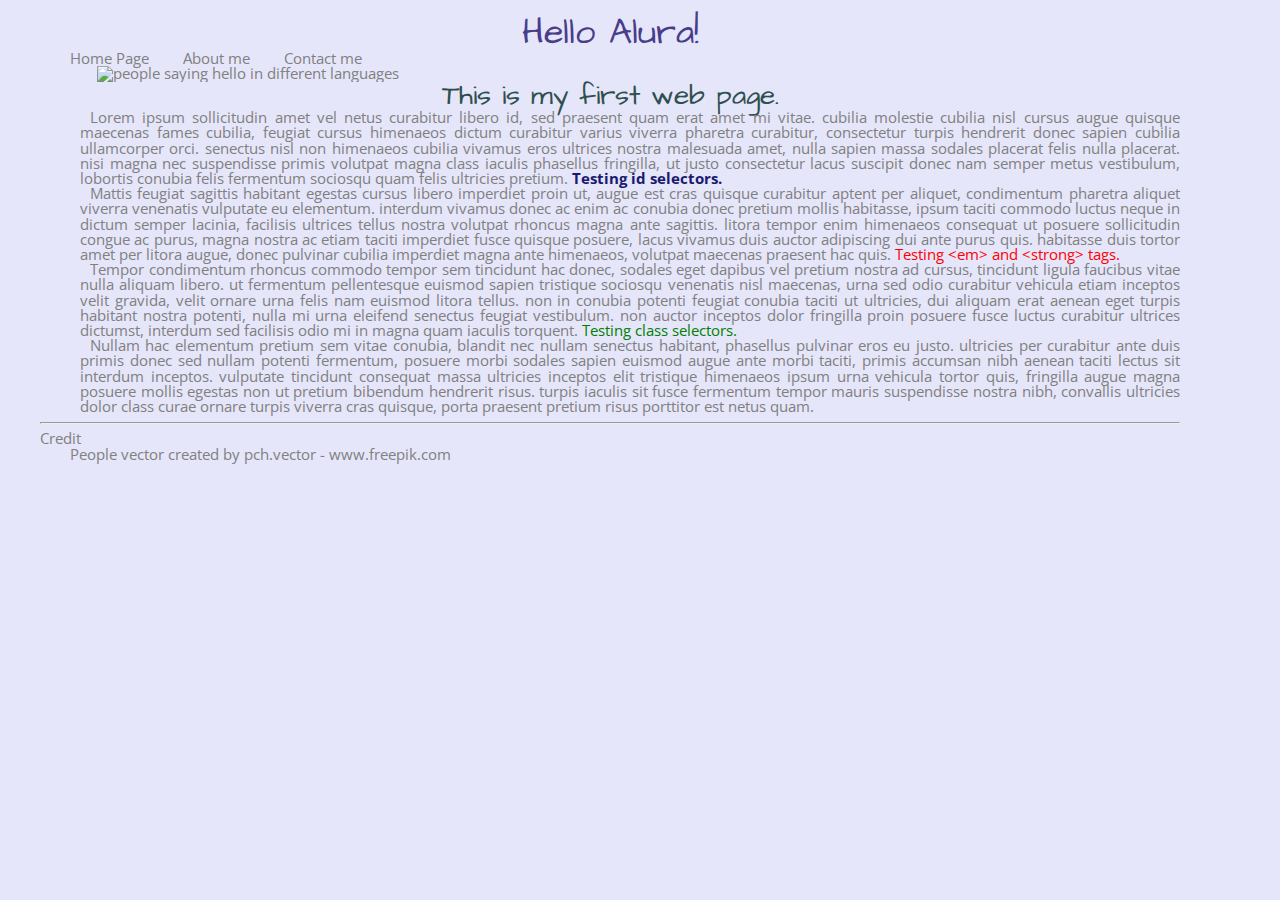
==== index.html @ cc260efd "adiciona reset.css e a tag nav" ====
<!DOCTYPE html>
<html lang="en">
	<head>
		<meta charset="UTF-8" />

		<title>
			"Hello Alura!"
		</title>

		<link rel="stylesheet" href="reset.css">
		<link rel="stylesheet" href="style.css">
		<link rel="preconnect" href="https://fonts.gstatic.com">
		<link href="https://fonts.googleapis.com/css2?family=Architects+Daughter&display=swap" rel="stylesheet">
		<link rel="preconnect" href="https://fonts.gstatic.com">
		<link href="https://fonts.googleapis.com/css2?family=Dancing+Script&family=Open+Sans&display=swap" rel="stylesheet">

		<style>
		</style>

	</head>

		<header>
			<h1>Hello Alura!</h1>

			<nav>
				<ul>
					<li><a href="index.html">Home Page</a></li>
					<li><a href="about.html">About me</a></li>
					<li><a href="contact.html">Contact me</a></li>
				</ul>
			</nav>

		</header>

		<img class="banner" src="Banner.jpg" alt="people saying hello in different languages">

		<h2>This is my first web page.</h2>

		<div class="first paragraph">
			<p>
				<span class="indent">Lorem</span> ipsum sollicitudin amet vel netus curabitur libero id, sed praesent quam erat amet mi vitae. cubilia molestie cubilia nisl cursus augue quisque maecenas fames cubilia, feugiat cursus himenaeos dictum curabitur varius viverra pharetra curabitur, consectetur turpis hendrerit donec sapien cubilia ullamcorper orci. senectus nisl non himenaeos cubilia vivamus eros ultrices nostra malesuada amet, nulla sapien massa sodales placerat felis nulla placerat. nisi magna nec suspendisse primis volutpat magna class iaculis phasellus fringilla, ut justo consectetur lacus suscipit donec nam semper metus vestibulum, lobortis conubia felis fermentum sociosqu quam felis ultricies pretium. <span id="contrast">Testing id selectors.</span>
			</p>
		</div>

		<div class="second paragraph">
			<p>
				<span class="indent">Mattis</span> feugiat sagittis habitant egestas cursus libero imperdiet proin ut, augue est cras quisque curabitur aptent per aliquet, condimentum pharetra aliquet viverra venenatis vulputate eu elementum. interdum vivamus donec ac enim ac conubia donec pretium mollis habitasse, ipsum taciti commodo luctus neque in dictum semper lacinia, facilisis ultrices tellus nostra volutpat rhoncus magna ante sagittis. litora tempor enim himenaeos consequat ut posuere sollicitudin congue ac purus, magna nostra ac etiam taciti imperdiet fusce quisque posuere, lacus vivamus duis auctor adipiscing dui ante purus quis. habitasse duis tortor amet per litora augue, donec pulvinar cubilia imperdiet magna ante himenaeos, volutpat maecenas praesent hac quis. <strong><em>Testing &lt;em&gt; and &lt;strong&gt; tags. </em></strong>
			</p>
		</div>

		<div class="third paragraph">
			<p>
				<span class="indent">Tempor</span> condimentum rhoncus commodo tempor sem tincidunt hac donec, sodales eget dapibus vel pretium nostra ad cursus, tincidunt ligula faucibus vitae nulla aliquam libero. ut fermentum pellentesque euismod sapien tristique sociosqu venenatis nisl maecenas, urna sed odio curabitur vehicula etiam inceptos velit gravida, velit ornare urna felis nam euismod litora tellus. non in conubia potenti feugiat conubia taciti ut ultricies, dui aliquam erat aenean eget turpis habitant nostra potenti, nulla mi urna eleifend senectus feugiat vestibulum. non auctor inceptos dolor fringilla proin posuere fusce luctus curabitur ultrices dictumst, interdum sed facilisis odio mi in magna quam iaculis torquent. <span class="contrast">Testing class selectors.</span>
			</p>
		</div>

		<div class="fourth paragraph">
			<p>
				<span class="indent">Nullam</span> hac elementum pretium sem vitae conubia, blandit nec nullam senectus habitant, phasellus pulvinar eros eu justo. ultricies per curabitur ante duis primis donec sed nullam potenti fermentum, posuere morbi sodales sapien euismod augue ante morbi taciti, primis accumsan nibh aenean taciti lectus sit interdum inceptos. vulputate tincidunt consequat massa ultricies inceptos elit tristique himenaeos ipsum urna vehicula tortor quis, fringilla augue magna posuere mollis egestas non ut pretium bibendum hendrerit risus. turpis iaculis sit fusce fermentum tempor mauris suspendisse nostra nibh, convallis ultricies dolor class curae ornare turpis viverra cras quisque, porta praesent pretium risus porttitor est netus quam.
			</p>
		</div>

		<footer>
			<hr/>
			<h4>Credit</h4>
			<a href="https://www.freepik.com/vectors/people">People vector created by pch.vector - www.freepik.com</a>
		</footer>

	</body>
</html>
---- style.css ----
body {
  background-color: #E6E6FA;
  color: gray;
  font-size: 95%;
  text-align: justify;
  margin: 15px 100px 75px 40px;
  font-family: 'Open Sans', sans-serif;
  }

.banner {
  display:block;
  margin-left: auto;
  margin-right: auto;
  height: auto;
  width: 90%
}

h1, h2, h3 {
  text-align: center;
  font-family: 'Architects Daughter', cursive;
}

h1 {
  color: #483D8B;
  font-size: 36px;
}

h2 {
  color: #2F4F4F;
  font-size: 28px;
  }

h3 {
  color: #BC8F8F;
  font-size: 20px;
  }

p {
    margin-left: 40px;
}

.indent {
  margin-left: 10px;
}

a {
  color: #808080;
  margin-left: 30px;
}

.shecodesart {
  text-align: center;
  }

.me {
  width: 30%
}

strong{
  color: red;
}

#contrast {
  color: MidnightBlue;
  font-weight: bold;
}

.contrast {
  color: Green;
}

a:link, a:visited {
  text-decoration: none;
}

a:hover, a:active {
  color: #708090;
  font-weight: bold;
}

.house {
  width: 30%
}

.adress {
  margin-left: 20%;
  font-size: 20px;
  }

.adress_items {
  font-style: italic;
  display: inline-block;
  vertical-align: top;
  width: 40%;
  margin-left: 15%;
}

nav li{
  display: inline;
}

footer {
  margin:auto;
  bottom: 0;
  text-align: left;
}
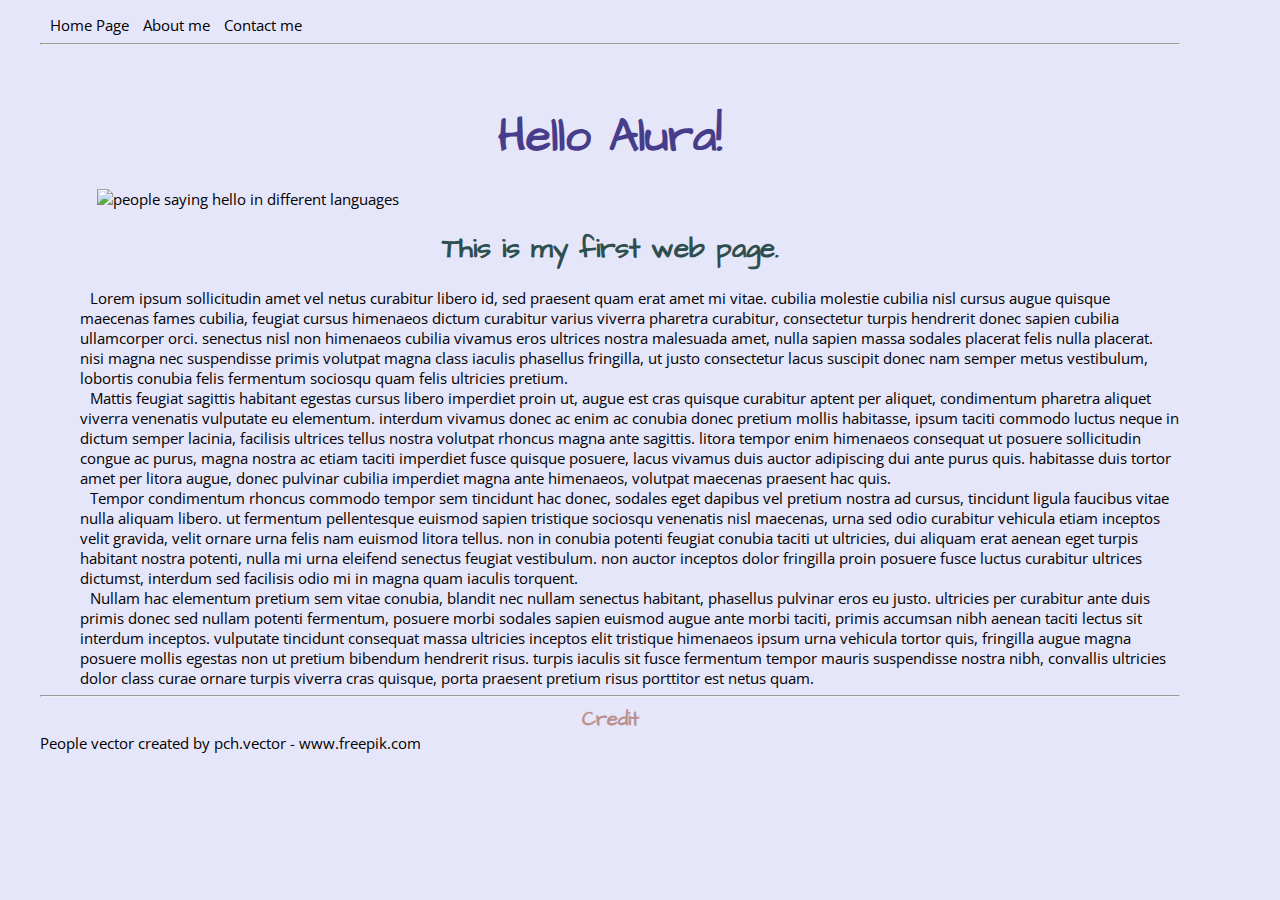
==== commit d4cd4b2f: "Adiciona tag de viewport nas páginas" ====
--- a/index.html
+++ b/index.html
@@ -2,13 +2,15 @@
 <html lang="en">
 	<head>
 		<meta charset="UTF-8" />
+		<meta name="viewport" content="width=device-width, initial-scale=1" />
 
 		<title>
 			"Hello Alura!"
 		</title>
 
 		<link rel="stylesheet" href="reset.css">
-		<link rel="stylesheet" href="style.css">
+		<link rel="stylesheet" href="style.css" >
+
 		<link rel="preconnect" href="https://fonts.gstatic.com">
 		<link href="https://fonts.googleapis.com/css2?family=Architects+Daughter&display=swap" rel="stylesheet">
 		<link rel="preconnect" href="https://fonts.gstatic.com">
@@ -18,10 +20,8 @@
 		</style>
 
 	</head>
-
+	<body>
 		<header>
-			<h1>Hello Alura!</h1>
-
 			<nav>
 				<ul>
 					<li><a href="index.html">Home Page</a></li>
@@ -29,6 +29,10 @@
 					<li><a href="contact.html">Contact me</a></li>
 				</ul>
 			</nav>
+			<hr />
+
+
+			<h1>Hello Alura!</h1>
 
 		</header>
 
@@ -38,19 +42,19 @@
 
 		<div class="first paragraph">
 			<p>
-				<span class="indent">Lorem</span> ipsum sollicitudin amet vel netus curabitur libero id, sed praesent quam erat amet mi vitae. cubilia molestie cubilia nisl cursus augue quisque maecenas fames cubilia, feugiat cursus himenaeos dictum curabitur varius viverra pharetra curabitur, consectetur turpis hendrerit donec sapien cubilia ullamcorper orci. senectus nisl non himenaeos cubilia vivamus eros ultrices nostra malesuada amet, nulla sapien massa sodales placerat felis nulla placerat. nisi magna nec suspendisse primis volutpat magna class iaculis phasellus fringilla, ut justo consectetur lacus suscipit donec nam semper metus vestibulum, lobortis conubia felis fermentum sociosqu quam felis ultricies pretium. <span id="contrast">Testing id selectors.</span>
+				<span class="indent">Lorem</span> ipsum sollicitudin amet vel netus curabitur libero id, sed praesent quam erat amet mi vitae. cubilia molestie cubilia nisl cursus augue quisque maecenas fames cubilia, feugiat cursus himenaeos dictum curabitur varius viverra pharetra curabitur, consectetur turpis hendrerit donec sapien cubilia ullamcorper orci. senectus nisl non himenaeos cubilia vivamus eros ultrices nostra malesuada amet, nulla sapien massa sodales placerat felis nulla placerat. nisi magna nec suspendisse primis volutpat magna class iaculis phasellus fringilla, ut justo consectetur lacus suscipit donec nam semper metus vestibulum, lobortis conubia felis fermentum sociosqu quam felis ultricies pretium.
 			</p>
 		</div>
 
 		<div class="second paragraph">
 			<p>
-				<span class="indent">Mattis</span> feugiat sagittis habitant egestas cursus libero imperdiet proin ut, augue est cras quisque curabitur aptent per aliquet, condimentum pharetra aliquet viverra venenatis vulputate eu elementum. interdum vivamus donec ac enim ac conubia donec pretium mollis habitasse, ipsum taciti commodo luctus neque in dictum semper lacinia, facilisis ultrices tellus nostra volutpat rhoncus magna ante sagittis. litora tempor enim himenaeos consequat ut posuere sollicitudin congue ac purus, magna nostra ac etiam taciti imperdiet fusce quisque posuere, lacus vivamus duis auctor adipiscing dui ante purus quis. habitasse duis tortor amet per litora augue, donec pulvinar cubilia imperdiet magna ante himenaeos, volutpat maecenas praesent hac quis. <strong><em>Testing &lt;em&gt; and &lt;strong&gt; tags. </em></strong>
+				<span class="indent">Mattis</span> feugiat sagittis habitant egestas cursus libero imperdiet proin ut, augue est cras quisque curabitur aptent per aliquet, condimentum pharetra aliquet viverra venenatis vulputate eu elementum. interdum vivamus donec ac enim ac conubia donec pretium mollis habitasse, ipsum taciti commodo luctus neque in dictum semper lacinia, facilisis ultrices tellus nostra volutpat rhoncus magna ante sagittis. litora tempor enim himenaeos consequat ut posuere sollicitudin congue ac purus, magna nostra ac etiam taciti imperdiet fusce quisque posuere, lacus vivamus duis auctor adipiscing dui ante purus quis. habitasse duis tortor amet per litora augue, donec pulvinar cubilia imperdiet magna ante himenaeos, volutpat maecenas praesent hac quis.
 			</p>
 		</div>
 
 		<div class="third paragraph">
 			<p>
-				<span class="indent">Tempor</span> condimentum rhoncus commodo tempor sem tincidunt hac donec, sodales eget dapibus vel pretium nostra ad cursus, tincidunt ligula faucibus vitae nulla aliquam libero. ut fermentum pellentesque euismod sapien tristique sociosqu venenatis nisl maecenas, urna sed odio curabitur vehicula etiam inceptos velit gravida, velit ornare urna felis nam euismod litora tellus. non in conubia potenti feugiat conubia taciti ut ultricies, dui aliquam erat aenean eget turpis habitant nostra potenti, nulla mi urna eleifend senectus feugiat vestibulum. non auctor inceptos dolor fringilla proin posuere fusce luctus curabitur ultrices dictumst, interdum sed facilisis odio mi in magna quam iaculis torquent. <span class="contrast">Testing class selectors.</span>
+				<span class="indent">Tempor</span> condimentum rhoncus commodo tempor sem tincidunt hac donec, sodales eget dapibus vel pretium nostra ad cursus, tincidunt ligula faucibus vitae nulla aliquam libero. ut fermentum pellentesque euismod sapien tristique sociosqu venenatis nisl maecenas, urna sed odio curabitur vehicula etiam inceptos velit gravida, velit ornare urna felis nam euismod litora tellus. non in conubia potenti feugiat conubia taciti ut ultricies, dui aliquam erat aenean eget turpis habitant nostra potenti, nulla mi urna eleifend senectus feugiat vestibulum. non auctor inceptos dolor fringilla proin posuere fusce luctus curabitur ultrices dictumst, interdum sed facilisis odio mi in magna quam iaculis torquent.
 			</p>
 		</div>
 
@@ -61,8 +65,8 @@
 		</div>
 
 		<footer>
-			<hr/>
-			<h4>Credit</h4>
+			<hr />
+			<h3>Credit</h3>
 			<a href="https://www.freepik.com/vectors/people">People vector created by pch.vector - www.freepik.com</a>
 		</footer>
 
--- a/style.css
+++ b/style.css
@@ -1,42 +1,50 @@
+* {
+  box-sizing: border-box;
+}
+
 body {
   background-color: #E6E6FA;
-  color: gray;
+  color: black; /* FIXME: pick a darkgray color */
   font-size: 95%;
-  text-align: justify;
+/*  text-align: justify; */
   margin: 15px 100px 75px 40px;
   font-family: 'Open Sans', sans-serif;
-  }
+  line-height: normal;
+}
 
 .banner {
   display:block;
   margin-left: auto;
   margin-right: auto;
   height: auto;
-  width: 90%
+  width: 90%;
 }
 
 h1, h2, h3 {
   text-align: center;
   font-family: 'Architects Daughter', cursive;
+  font-weight: bold;
 }
 
 h1 {
   color: #483D8B;
-  font-size: 36px;
+  font-size: 46px;
+  margin: 60px 0px 20px 0px;
 }
 
 h2 {
   color: #2F4F4F;
   font-size: 28px;
-  }
+  margin: 20px;
+}
 
 h3 {
   color: #BC8F8F;
   font-size: 20px;
-  }
+}
 
 p {
-    margin-left: 40px;
+  margin-left: 40px;
 }
 
 .indent {
@@ -44,29 +52,17 @@
 }
 
 a {
-  color: #808080;
-  margin-left: 30px;
+  color: black; /* FIXME: pick a darkgray color */
 }
 
+/*
 .shecodesart {
   text-align: center;
-  }
+}
+*/
 
 .me {
   width: 30%
-}
-
-strong{
-  color: red;
-}
-
-#contrast {
-  color: MidnightBlue;
-  font-weight: bold;
-}
-
-.contrast {
-  color: Green;
 }
 
 a:link, a:visited {
@@ -85,7 +81,7 @@
 .adress {
   margin-left: 20%;
   font-size: 20px;
-  }
+}
 
 .adress_items {
   font-style: italic;
@@ -97,10 +93,13 @@
 
 nav li{
   display: inline;
+  margin-left: 10px;
 }
 
+/*
 footer {
   margin:auto;
   bottom: 0;
   text-align: left;
 }
+*/
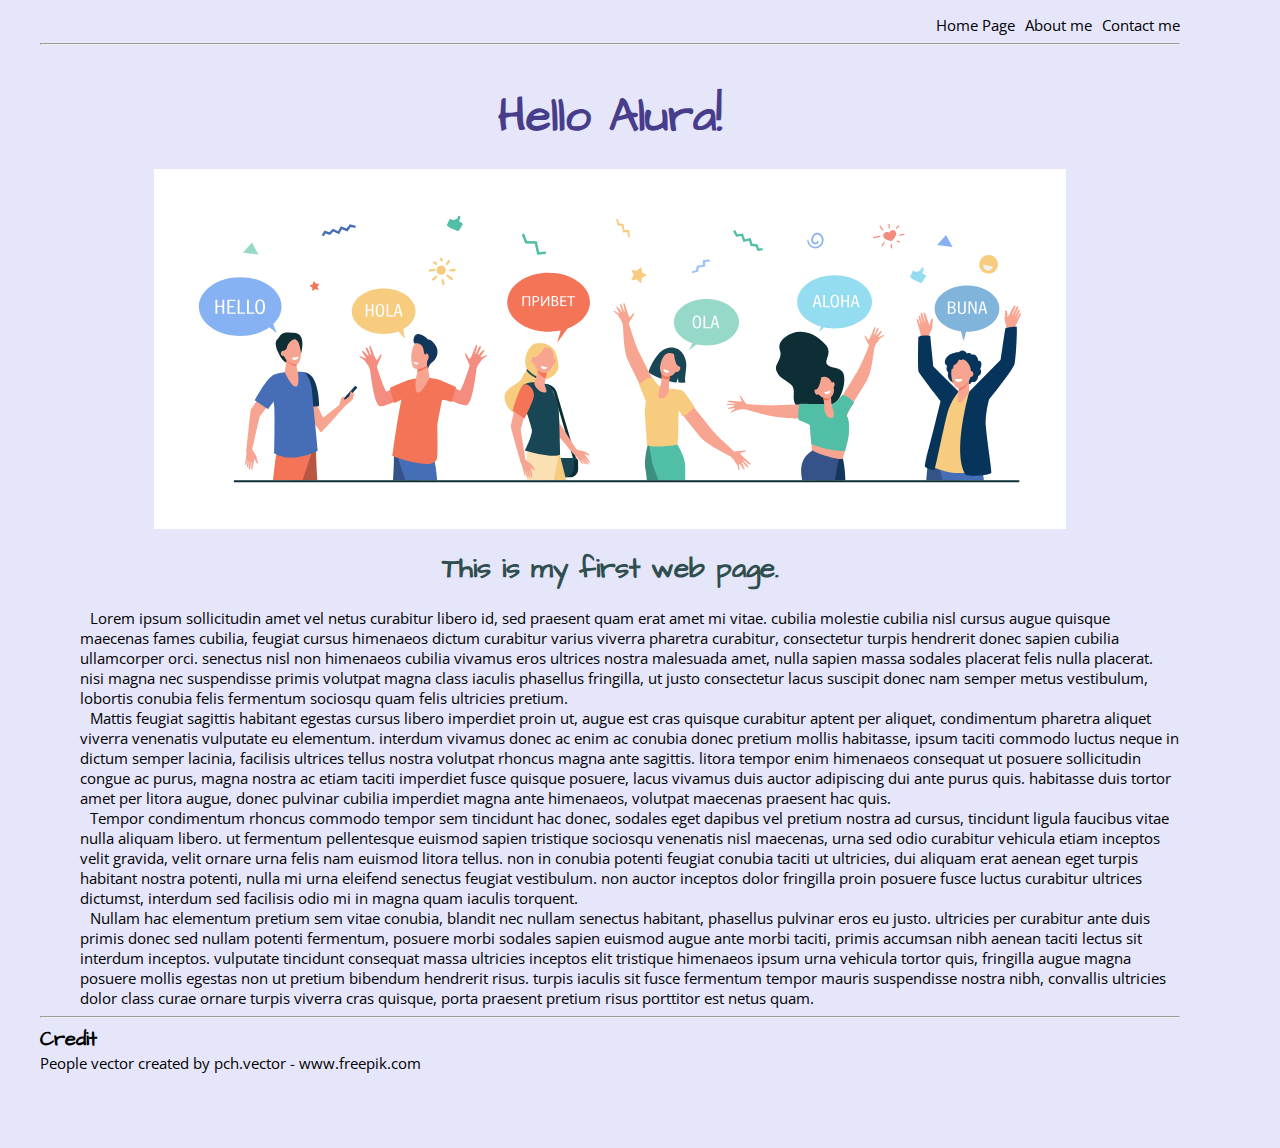
==== commit a0ca2714: "Modifica o tipo de imagem de jpg para svg. Adiciona descrição detalhada para o about me." ====
--- a/index.html
+++ b/index.html
@@ -16,9 +16,6 @@
 		<link rel="preconnect" href="https://fonts.gstatic.com">
 		<link href="https://fonts.googleapis.com/css2?family=Dancing+Script&family=Open+Sans&display=swap" rel="stylesheet">
 
-		<style>
-		</style>
-
 	</head>
 	<body>
 		<header>
@@ -36,7 +33,7 @@
 
 		</header>
 
-		<img class="banner" src="Banner.jpg" alt="people saying hello in different languages">
+		<img class="banner" src="banner.svg" alt="people saying hello in different languages">
 
 		<h2>This is my first web page.</h2>
 
@@ -66,7 +63,7 @@
 
 		<footer>
 			<hr />
-			<h3>Credit</h3>
+			<h3 class="credit-title">Credit</h3>
 			<a href="https://www.freepik.com/vectors/people">People vector created by pch.vector - www.freepik.com</a>
 		</footer>
 
--- a/style.css
+++ b/style.css
@@ -17,7 +17,7 @@
   margin-left: auto;
   margin-right: auto;
   height: auto;
-  width: 90%;
+  width: 80%;
 }
 
 h1, h2, h3 {
@@ -29,7 +29,7 @@
 h1 {
   color: #483D8B;
   font-size: 46px;
-  margin: 60px 0px 20px 0px;
+  margin: 40px 0px 20px 0px;
 }
 
 h2 {
@@ -38,8 +38,16 @@
   margin: 20px;
 }
 
+.h2-aboutme {
+  font-size: 24px;
+}
+
+.h3-aboutme {
+  color: black; /* FIXME: pick a darkgray color */
+}
+
 h3 {
-  color: #BC8F8F;
+  color: black; /* FIXME: pick a darkgray color */
   font-size: 20px;
 }
 
@@ -70,7 +78,7 @@
 }
 
 a:hover, a:active {
-  color: #708090;
+  color: black;
   font-weight: bold;
 }
 
@@ -96,6 +104,24 @@
   margin-left: 10px;
 }
 
+nav ul{
+  display: flex;
+  justify-content: flex-end;
+}
+
+.credit-title {
+  text-align: left;
+}
+
+.music {
+  background-color: #2B2D42;
+  width: 30%;
+}
+
+.psychology {
+  width: 30%;
+}
+
 /*
 footer {
   margin:auto;
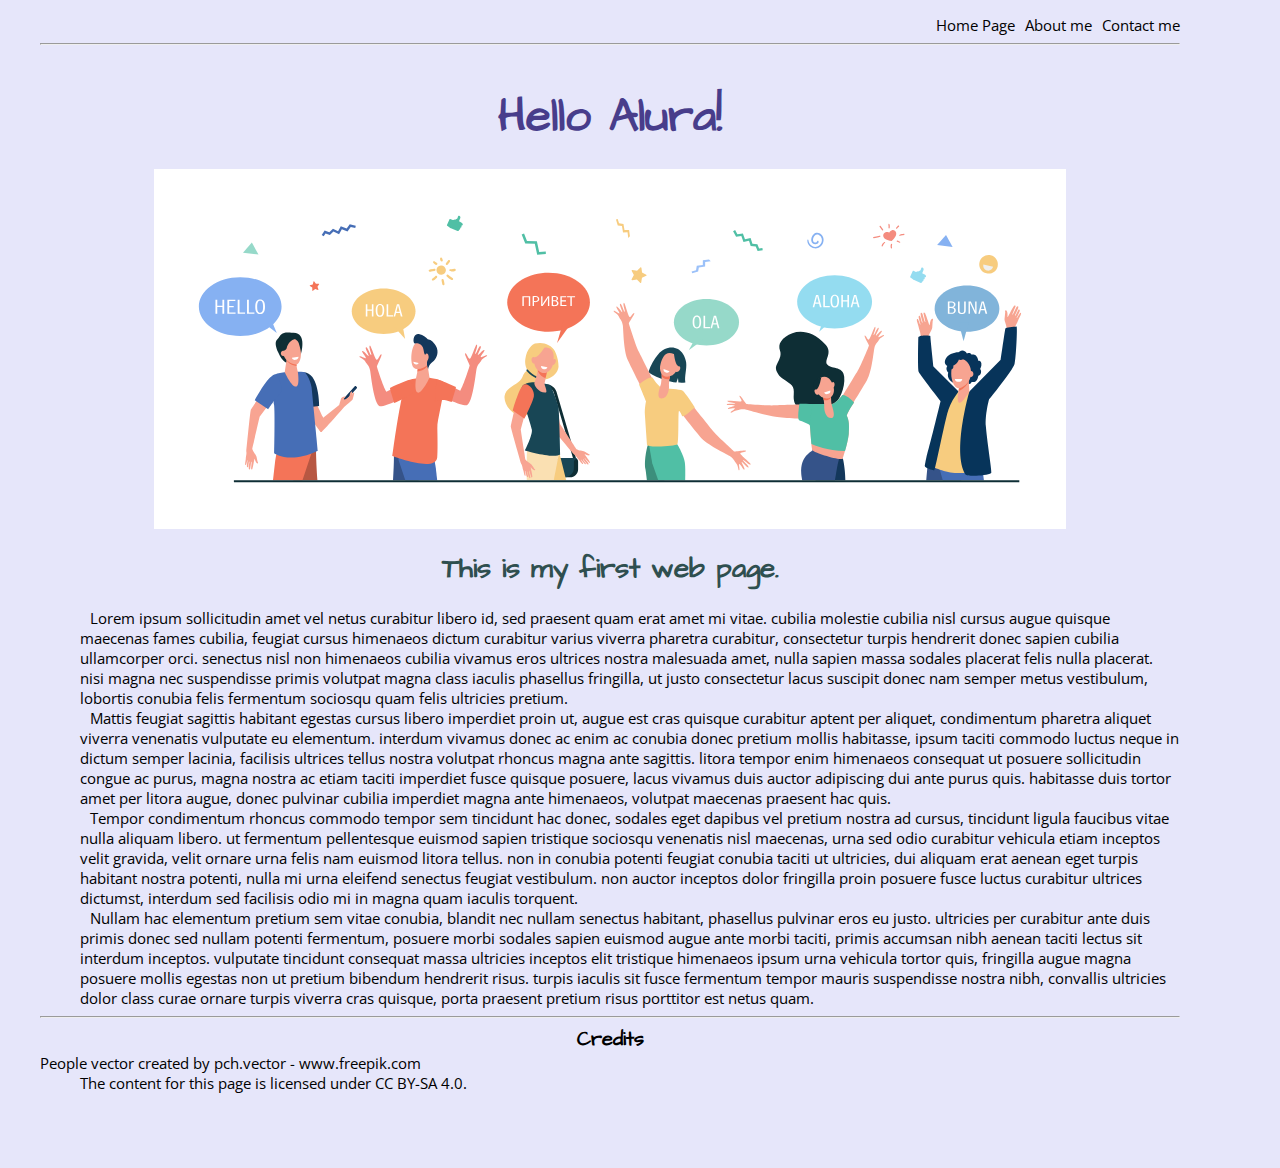
==== commit 50633ff7: "muda o título das páginas" ====
--- a/index.html
+++ b/index.html
@@ -5,11 +5,11 @@
 		<meta name="viewport" content="width=device-width, initial-scale=1" />
 
 		<title>
-			"Hello Alura!"
+			"Hello Alura! - Home Page"
 		</title>
 
 		<link rel="stylesheet" href="reset.css">
-		<link rel="stylesheet" href="style.css" >
+		<link rel="stylesheet" href="style.css">
 
 		<link rel="preconnect" href="https://fonts.gstatic.com">
 		<link href="https://fonts.googleapis.com/css2?family=Architects+Daughter&display=swap" rel="stylesheet">
@@ -28,43 +28,44 @@
 			</nav>
 			<hr />
 
+			<h1>Hello Alura!</h1>
 
-			<h1>Hello Alura!</h1>
+			<img class="banner" src="banner.svg" alt="people saying hello in different languages">
 
 		</header>
 
-		<img class="banner" src="banner.svg" alt="people saying hello in different languages">
+		<main>
+			<h2 class="h2-index">This is my first web page.</h2>
 
-		<h2>This is my first web page.</h2>
+			<div class="first-paragraph">
+				<p class="p-index"><span class="indent">Lorem</span> ipsum sollicitudin amet vel netus curabitur libero id, sed praesent quam erat amet mi vitae. cubilia molestie cubilia nisl cursus augue quisque maecenas fames cubilia, feugiat cursus himenaeos dictum curabitur varius viverra pharetra curabitur, consectetur turpis hendrerit donec sapien cubilia ullamcorper orci. senectus nisl non himenaeos cubilia vivamus eros ultrices nostra malesuada amet, nulla sapien massa sodales placerat felis nulla placerat. nisi magna nec suspendisse primis volutpat magna class iaculis phasellus fringilla, ut justo consectetur lacus suscipit donec nam semper metus vestibulum, lobortis conubia felis fermentum sociosqu quam felis ultricies pretium.
+				</p>
+			</div>
 
-		<div class="first paragraph">
-			<p>
-				<span class="indent">Lorem</span> ipsum sollicitudin amet vel netus curabitur libero id, sed praesent quam erat amet mi vitae. cubilia molestie cubilia nisl cursus augue quisque maecenas fames cubilia, feugiat cursus himenaeos dictum curabitur varius viverra pharetra curabitur, consectetur turpis hendrerit donec sapien cubilia ullamcorper orci. senectus nisl non himenaeos cubilia vivamus eros ultrices nostra malesuada amet, nulla sapien massa sodales placerat felis nulla placerat. nisi magna nec suspendisse primis volutpat magna class iaculis phasellus fringilla, ut justo consectetur lacus suscipit donec nam semper metus vestibulum, lobortis conubia felis fermentum sociosqu quam felis ultricies pretium.
-			</p>
-		</div>
+			<div class="second-paragraph">
+				<p class="p-index"><span class="indent">Mattis</span> feugiat sagittis habitant egestas cursus libero imperdiet proin ut, augue est cras quisque curabitur aptent per aliquet, condimentum pharetra aliquet viverra venenatis vulputate eu elementum. interdum vivamus donec ac enim ac conubia donec pretium mollis habitasse, ipsum taciti commodo luctus neque in dictum semper lacinia, facilisis ultrices tellus nostra volutpat rhoncus magna ante sagittis. litora tempor enim himenaeos consequat ut posuere sollicitudin congue ac purus, magna nostra ac etiam taciti imperdiet fusce quisque posuere, lacus vivamus duis auctor adipiscing dui ante purus quis. habitasse duis tortor amet per litora augue, donec pulvinar cubilia imperdiet magna ante himenaeos, volutpat maecenas praesent hac quis.
+				</p>
+			</div>
 
-		<div class="second paragraph">
-			<p>
-				<span class="indent">Mattis</span> feugiat sagittis habitant egestas cursus libero imperdiet proin ut, augue est cras quisque curabitur aptent per aliquet, condimentum pharetra aliquet viverra venenatis vulputate eu elementum. interdum vivamus donec ac enim ac conubia donec pretium mollis habitasse, ipsum taciti commodo luctus neque in dictum semper lacinia, facilisis ultrices tellus nostra volutpat rhoncus magna ante sagittis. litora tempor enim himenaeos consequat ut posuere sollicitudin congue ac purus, magna nostra ac etiam taciti imperdiet fusce quisque posuere, lacus vivamus duis auctor adipiscing dui ante purus quis. habitasse duis tortor amet per litora augue, donec pulvinar cubilia imperdiet magna ante himenaeos, volutpat maecenas praesent hac quis.
-			</p>
-		</div>
+			<div class="third-paragraph">
+				<p class="p-index"><span class="indent">Tempor</span> condimentum rhoncus commodo tempor sem tincidunt hac donec, sodales eget dapibus vel pretium nostra ad cursus, tincidunt ligula faucibus vitae nulla aliquam libero. ut fermentum pellentesque euismod sapien tristique sociosqu venenatis nisl maecenas, urna sed odio curabitur vehicula etiam inceptos velit gravida, velit ornare urna felis nam euismod litora tellus. non in conubia potenti feugiat conubia taciti ut ultricies, dui aliquam erat aenean eget turpis habitant nostra potenti, nulla mi urna eleifend senectus feugiat vestibulum. non auctor inceptos dolor fringilla proin posuere fusce luctus curabitur ultrices dictumst, interdum sed facilisis odio mi in magna quam iaculis torquent.
+				</p>
+			</div>
 
-		<div class="third paragraph">
-			<p>
-				<span class="indent">Tempor</span> condimentum rhoncus commodo tempor sem tincidunt hac donec, sodales eget dapibus vel pretium nostra ad cursus, tincidunt ligula faucibus vitae nulla aliquam libero. ut fermentum pellentesque euismod sapien tristique sociosqu venenatis nisl maecenas, urna sed odio curabitur vehicula etiam inceptos velit gravida, velit ornare urna felis nam euismod litora tellus. non in conubia potenti feugiat conubia taciti ut ultricies, dui aliquam erat aenean eget turpis habitant nostra potenti, nulla mi urna eleifend senectus feugiat vestibulum. non auctor inceptos dolor fringilla proin posuere fusce luctus curabitur ultrices dictumst, interdum sed facilisis odio mi in magna quam iaculis torquent.
-			</p>
-		</div>
-
-		<div class="fourth paragraph">
-			<p>
-				<span class="indent">Nullam</span> hac elementum pretium sem vitae conubia, blandit nec nullam senectus habitant, phasellus pulvinar eros eu justo. ultricies per curabitur ante duis primis donec sed nullam potenti fermentum, posuere morbi sodales sapien euismod augue ante morbi taciti, primis accumsan nibh aenean taciti lectus sit interdum inceptos. vulputate tincidunt consequat massa ultricies inceptos elit tristique himenaeos ipsum urna vehicula tortor quis, fringilla augue magna posuere mollis egestas non ut pretium bibendum hendrerit risus. turpis iaculis sit fusce fermentum tempor mauris suspendisse nostra nibh, convallis ultricies dolor class curae ornare turpis viverra cras quisque, porta praesent pretium risus porttitor est netus quam.
-			</p>
-		</div>
+			<div class="fourth-paragraph">
+				<p class="p-index"><span class="indent">Nullam</span> hac elementum pretium sem vitae conubia, blandit nec nullam senectus habitant, phasellus pulvinar eros eu justo. ultricies per curabitur ante duis primis donec sed nullam potenti fermentum, posuere morbi sodales sapien euismod augue ante morbi taciti, primis accumsan nibh aenean taciti lectus sit interdum inceptos. vulputate tincidunt consequat massa ultricies inceptos elit tristique himenaeos ipsum urna vehicula tortor quis, fringilla augue magna posuere mollis egestas non ut pretium bibendum hendrerit risus. turpis iaculis sit fusce fermentum tempor mauris suspendisse nostra nibh, convallis ultricies dolor class curae ornare turpis viverra cras quisque, porta praesent pretium risus porttitor est netus quam.
+				</p>
+			</div>
+		</main>
 
 		<footer>
 			<hr />
-			<h3 class="credit-title">Credit</h3>
-			<a href="https://www.freepik.com/vectors/people">People vector created by pch.vector - www.freepik.com</a>
+			<h3 class="credits-title">Credits</h3>
+				<a href="https://www.freepik.com/vectors/people">People vector created by pch.vector - www.freepik.com</a> <br>
+
+				<p class="license">
+						The content for this page is licensed under <a href="https://creativecommons.org/licenses/by-sa/4.0/">CC BY-SA 4.0.</a>
+				</p>
 		</footer>
 
 	</body>
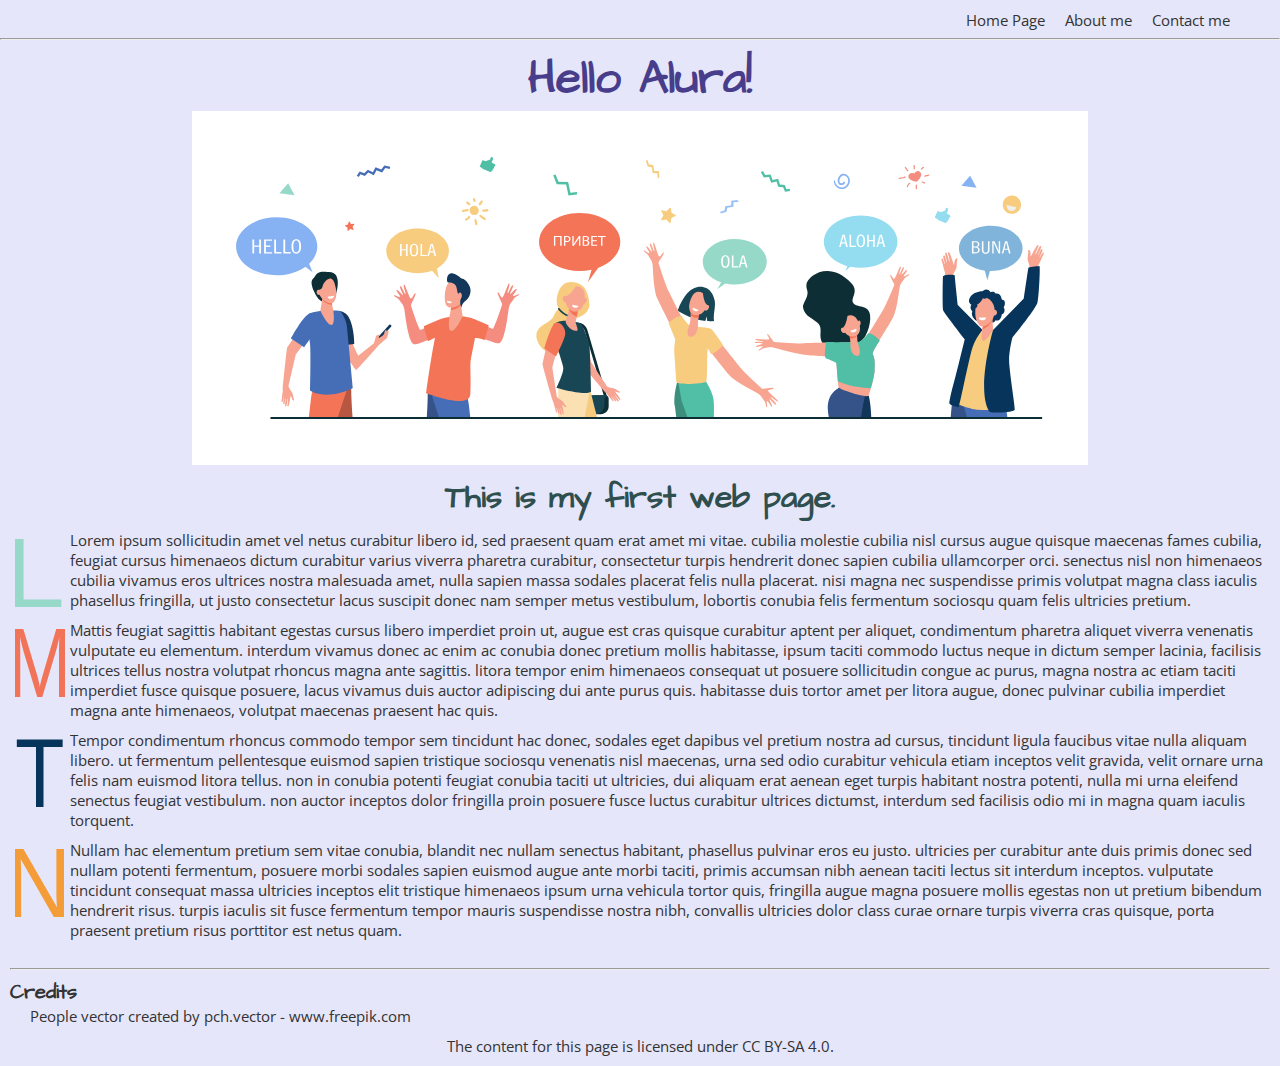
==== commit 8f449c42: "adiciona as imagens de letras e inclui as letras no index.html" ====
--- a/index.html
+++ b/index.html
@@ -37,23 +37,27 @@
 		<main>
 			<h2 class="h2-index">This is my first web page.</h2>
 
-			<div class="first-paragraph">
-				<p class="p-index"><span class="indent">Lorem</span> ipsum sollicitudin amet vel netus curabitur libero id, sed praesent quam erat amet mi vitae. cubilia molestie cubilia nisl cursus augue quisque maecenas fames cubilia, feugiat cursus himenaeos dictum curabitur varius viverra pharetra curabitur, consectetur turpis hendrerit donec sapien cubilia ullamcorper orci. senectus nisl non himenaeos cubilia vivamus eros ultrices nostra malesuada amet, nulla sapien massa sodales placerat felis nulla placerat. nisi magna nec suspendisse primis volutpat magna class iaculis phasellus fringilla, ut justo consectetur lacus suscipit donec nam semper metus vestibulum, lobortis conubia felis fermentum sociosqu quam felis ultricies pretium.
+			<div class="first-p">
+				<img class="letters" src="letra-l.svg" alt="The letter L">
+				Lorem ipsum sollicitudin amet vel netus curabitur libero id, sed praesent quam erat amet mi vitae. cubilia molestie cubilia nisl cursus augue quisque maecenas fames cubilia, feugiat cursus himenaeos dictum curabitur varius viverra pharetra curabitur, consectetur turpis hendrerit donec sapien cubilia ullamcorper orci. senectus nisl non himenaeos cubilia vivamus eros ultrices nostra malesuada amet, nulla sapien massa sodales placerat felis nulla placerat. nisi magna nec suspendisse primis volutpat magna class iaculis phasellus fringilla, ut justo consectetur lacus suscipit donec nam semper metus vestibulum, lobortis conubia felis fermentum sociosqu quam felis ultricies pretium.
 				</p>
 			</div>
 
-			<div class="second-paragraph">
-				<p class="p-index"><span class="indent">Mattis</span> feugiat sagittis habitant egestas cursus libero imperdiet proin ut, augue est cras quisque curabitur aptent per aliquet, condimentum pharetra aliquet viverra venenatis vulputate eu elementum. interdum vivamus donec ac enim ac conubia donec pretium mollis habitasse, ipsum taciti commodo luctus neque in dictum semper lacinia, facilisis ultrices tellus nostra volutpat rhoncus magna ante sagittis. litora tempor enim himenaeos consequat ut posuere sollicitudin congue ac purus, magna nostra ac etiam taciti imperdiet fusce quisque posuere, lacus vivamus duis auctor adipiscing dui ante purus quis. habitasse duis tortor amet per litora augue, donec pulvinar cubilia imperdiet magna ante himenaeos, volutpat maecenas praesent hac quis.
+			<div class="second-p">
+				<img class="letters" src="letra-m.svg" alt="The letter M">
+				Mattis feugiat sagittis habitant egestas cursus libero imperdiet proin ut, augue est cras quisque curabitur aptent per aliquet, condimentum pharetra aliquet viverra venenatis vulputate eu elementum. interdum vivamus donec ac enim ac conubia donec pretium mollis habitasse, ipsum taciti commodo luctus neque in dictum semper lacinia, facilisis ultrices tellus nostra volutpat rhoncus magna ante sagittis. litora tempor enim himenaeos consequat ut posuere sollicitudin congue ac purus, magna nostra ac etiam taciti imperdiet fusce quisque posuere, lacus vivamus duis auctor adipiscing dui ante purus quis. habitasse duis tortor amet per litora augue, donec pulvinar cubilia imperdiet magna ante himenaeos, volutpat maecenas praesent hac quis.
 				</p>
 			</div>
 
-			<div class="third-paragraph">
-				<p class="p-index"><span class="indent">Tempor</span> condimentum rhoncus commodo tempor sem tincidunt hac donec, sodales eget dapibus vel pretium nostra ad cursus, tincidunt ligula faucibus vitae nulla aliquam libero. ut fermentum pellentesque euismod sapien tristique sociosqu venenatis nisl maecenas, urna sed odio curabitur vehicula etiam inceptos velit gravida, velit ornare urna felis nam euismod litora tellus. non in conubia potenti feugiat conubia taciti ut ultricies, dui aliquam erat aenean eget turpis habitant nostra potenti, nulla mi urna eleifend senectus feugiat vestibulum. non auctor inceptos dolor fringilla proin posuere fusce luctus curabitur ultrices dictumst, interdum sed facilisis odio mi in magna quam iaculis torquent.
+			<div class="third-p">
+				<img class="letters" src="letra-t.svg" alt="The letter T">
+				Tempor condimentum rhoncus commodo tempor sem tincidunt hac donec, sodales eget dapibus vel pretium nostra ad cursus, tincidunt ligula faucibus vitae nulla aliquam libero. ut fermentum pellentesque euismod sapien tristique sociosqu venenatis nisl maecenas, urna sed odio curabitur vehicula etiam inceptos velit gravida, velit ornare urna felis nam euismod litora tellus. non in conubia potenti feugiat conubia taciti ut ultricies, dui aliquam erat aenean eget turpis habitant nostra potenti, nulla mi urna eleifend senectus feugiat vestibulum. non auctor inceptos dolor fringilla proin posuere fusce luctus curabitur ultrices dictumst, interdum sed facilisis odio mi in magna quam iaculis torquent.
 				</p>
 			</div>
 
-			<div class="fourth-paragraph">
-				<p class="p-index"><span class="indent">Nullam</span> hac elementum pretium sem vitae conubia, blandit nec nullam senectus habitant, phasellus pulvinar eros eu justo. ultricies per curabitur ante duis primis donec sed nullam potenti fermentum, posuere morbi sodales sapien euismod augue ante morbi taciti, primis accumsan nibh aenean taciti lectus sit interdum inceptos. vulputate tincidunt consequat massa ultricies inceptos elit tristique himenaeos ipsum urna vehicula tortor quis, fringilla augue magna posuere mollis egestas non ut pretium bibendum hendrerit risus. turpis iaculis sit fusce fermentum tempor mauris suspendisse nostra nibh, convallis ultricies dolor class curae ornare turpis viverra cras quisque, porta praesent pretium risus porttitor est netus quam.
+			<div class="fourth-p">
+				<img class="letters" src="letra-n.svg" alt="The letter N">
+				Nullam hac elementum pretium sem vitae conubia, blandit nec nullam senectus habitant, phasellus pulvinar eros eu justo. ultricies per curabitur ante duis primis donec sed nullam potenti fermentum, posuere morbi sodales sapien euismod augue ante morbi taciti, primis accumsan nibh aenean taciti lectus sit interdum inceptos. vulputate tincidunt consequat massa ultricies inceptos elit tristique himenaeos ipsum urna vehicula tortor quis, fringilla augue magna posuere mollis egestas non ut pretium bibendum hendrerit risus. turpis iaculis sit fusce fermentum tempor mauris suspendisse nostra nibh, convallis ultricies dolor class curae ornare turpis viverra cras quisque, porta praesent pretium risus porttitor est netus quam.
 				</p>
 			</div>
 		</main>
@@ -64,7 +68,7 @@
 				<a href="https://www.freepik.com/vectors/people">People vector created by pch.vector - www.freepik.com</a> <br>
 
 				<p class="license">
-						The content for this page is licensed under <a href="https://creativecommons.org/licenses/by-sa/4.0/">CC BY-SA 4.0.</a>
+					The content for this page is licensed under <a href="https://creativecommons.org/licenses/by-sa/4.0/">CC BY-SA 4.0.</a>
 				</p>
 		</footer>
 
--- a/style.css
+++ b/style.css
@@ -1,131 +1,350 @@
+/* base CSS */
+
 * {
   box-sizing: border-box;
 }
 
 body {
   background-color: #E6E6FA;
-  color: black; /* FIXME: pick a darkgray color */
+  color: #333333;
   font-size: 95%;
-/*  text-align: justify; */
-  margin: 15px 100px 75px 40px;
   font-family: 'Open Sans', sans-serif;
   line-height: normal;
 }
+
+nav a {
+  color: #333333;
+}
+
+nav a:link, a:visited {
+  text-decoration: none;
+}
+
+nav a:hover, a:active {
+  color: black;
+  font-weight: bold;
+}
+
+nav ul {
+  display: flex;
+  justify-content: flex-end;
+  margin-right: 40px;
+}
+
+nav li {
+  display: inline;
+  margin: 10px 10px 0 10px;
+}
+
+h1, h2, h3, h4 {
+  font-family: 'Architects Daughter', cursive;
+  font-weight: bold;
+}
+
+h1 {
+  color: #483D8B;
+  font-size: 46px;
+  text-align: center;
+}
+
+h2 {
+  color: #2F4F4F;
+}
+
+.go-back {
+  padding: 20px;
+  display: flex;
+  justify-content: flex-end;
+  margin-right: 40px;
+}
+.go-back a {
+  color: #333333;
+}
+
+.go-back a:link, a:visited {
+  text-decoration: none;
+}
+
+.go-back a:hover, a:active {
+  color: black;
+  font-weight: bold;
+}
+
+footer {
+  text-align: left;
+  margin: 0;
+  width: 100%;
+  padding: 10px;
+}
+
+.credits-title {
+  text-align: left;
+  font-size: 20px;
+}
+
+footer a {
+  color: #333333;
+  padding: 20px;
+}
+
+footer a:link, a:visited {
+  text-decoration: none;
+}
+
+footer a:hover, a:active {
+  color: black;
+  font-weight: bold;
+}
+
+.license {
+  text-align: center;
+  margin-top: 10px;
+}
+
+.license a {
+  padding: 0;
+}
+
+/*Index CSS*/
 
 .banner {
   display:block;
   margin-left: auto;
   margin-right: auto;
   height: auto;
-  width: 80%;
-}
-
-h1, h2, h3 {
-  text-align: center;
-  font-family: 'Architects Daughter', cursive;
-  font-weight: bold;
-}
-
-h1 {
-  color: #483D8B;
-  font-size: 46px;
-  margin: 40px 0px 20px 0px;
-}
-
-h2 {
-  color: #2F4F4F;
-  font-size: 28px;
-  margin: 20px;
-}
-
-.h2-aboutme {
+  width: 70%;
+}
+
+.h2-index {
+  font-size: 32px;
+  text-align: center;
+  margin: 10px auto;
+}
+
+.letters {
+  float: left;
+  margin: 5px;
+  width: 50px;
+}
+
+.second-p, .third-p, .fourth-p {
+  clear: left;
+}
+
+.first-p, .second-p, .third-p, .fourth-p {
+  margin: 10px;
+} 
+
+/*About me CSS*/
+
+.h2-about {
   font-size: 24px;
-}
-
-.h3-aboutme {
-  color: black; /* FIXME: pick a darkgray color */
-}
-
-h3 {
-  color: black; /* FIXME: pick a darkgray color */
+  text-align: center;
+}
+
+.h3-about {
+  color: #333333;
   font-size: 20px;
-}
-
-p {
-  margin-left: 40px;
-}
-
-.indent {
-  margin-left: 10px;
-}
-
-a {
-  color: black; /* FIXME: pick a darkgray color */
-}
-
-/*
-.shecodesart {
-  text-align: center;
-}
-*/
-
-.me {
-  width: 30%
-}
-
-a:link, a:visited {
-  text-decoration: none;
-}
-
-a:hover, a:active {
-  color: black;
-  font-weight: bold;
+  padding: 10px;
+}
+
+.ul-about {
+  width: 90%;
+  margin: 0 auto;
+  padding: 50px 0;
+}
+
+.ul-about li {
+  display: inline-block;
+  text-align: center;
+  width: 30%;
+  vertical-align: top;
+  margin: 0 1.5%;
+  padding: 10px;
+  border: 2px solid #9287c4;
+  border-radius: 10px;
+}
+
+.ul-about li p {
+  text-align: left;
+}
+
+.shecodes {
+  width:80%;
+}
+
+.psychology {
+  width: 68%;
+}
+
+.music {
+  background-color: #2B2D42;
+  width: 78%;
+}
+
+.about-descricao {
+  padding: 10px;
+}
+
+.about-destaque {
+  font-weight: bold;
+  margin-bottom: 5px;
+  padding: 10px;
+}
+
+.link-table:link, .link-table:visited {
+  text-decoration: none;
+  color: #000000;
+  font-weight: bold;
+}
+
+.link-table:hover, .link-table:active {
+  color: #f48024;
+  font-weight: bold;
+}
+
+.link-shecodesart, .link-osmi, .link-lesmis {
+  text-decoration: none;
+  font-weight: bold;
+}
+
+.link-shecodesart {
+   color: #bf0b41;
+}
+
+.link-osmi {
+  color: #38826b;
+}
+
+.link-lesmis {
+  color: #201047;
+}
+
+.link-stackoverflow {
+  text-decoration: none;
+  color: #f48024;
+}
+
+table {
+  margin-left: 150px;
+
+}
+
+caption {
+  background-color: grey;
+  color: white;
+  border: 1px solid #000000;
+
+}
+
+th, td {
+  border: 1px solid #000000;
+  padding: 3px 10px;
+}
+
+.table-right {
+  text-align: center;
+}
+
+.table-source {
+  margin-left: 150px;
+  font-size: 13px;
+}
+
+/*Contact CSS*/
+
+.p-contact {
+  margin-left: 20%;
+  font-size: 20px;
+}
+
+.main-contact ul {
+  vertical-align: top;
+  font-style: italic;
+  display: inline-block;
+  width: 40%;
+  margin-left: 15%;
 }
 
 .house {
   width: 30%
 }
 
-.adress {
-  margin-left: 20%;
-  font-size: 20px;
-}
-
-.adress_items {
-  font-style: italic;
-  display: inline-block;
-  vertical-align: top;
-  width: 40%;
-  margin-left: 15%;
-}
-
-nav li{
-  display: inline;
-  margin-left: 10px;
-}
-
-nav ul{
-  display: flex;
-  justify-content: flex-end;
-}
-
-.credit-title {
-  text-align: left;
-}
-
-.music {
-  background-color: #2B2D42;
+.main-contact {
+  width: 940px;
+  margin: 0 auto;
+}
+
+form {
+  margin: 40px auto 40px 80px;
+}
+
+form label, form p {
+  display: block;
+  font-size: 14px;
+  margin-bottom: 5px;
+ }
+
+samp {
+  font-family: monospace;
+}
+
+.input-padrao {
+  display: block;
+  margin-bottom: 20px;
+  padding: 5px 3px 5px 2px;
+  width: 50%;
+  border-radius: 5px;
+}
+
+#email-example, .phone-example {
+  margin-left: 20px;
+}
+
+.message-type {
+  display: block;
+  margin-bottom: 10px;
+  padding: 4px 0;
+  font-size: 14px;
+  border-radius: 5px;
+  margin-top: 10px;
+  cursor: pointer;
+}
+
+#item-message {
+  margin-top: 10px;
+}
+
+.form-item {
+  font-weight: bold;
+  font-size: 15px;
+  margin-top: 5px;
+  margin-bottom: 5px;
+}
+
+.radio-choice input, .radio-choice label {
+  cursor: pointer;
+}
+
+.checkbox {
+  margin: 20px 5px;
+  cursor: pointer;
+}
+
+.input-submit {
+  border: none;
+  border-radius: 5px;
+  font-size: 14px;
+  font-weight: bold;
+  padding: 15px;
   width: 30%;
-}
-
-.psychology {
-  width: 30%;
-}
-
-/*
-footer {
-  margin:auto;
-  bottom: 0;
-  text-align: left;
-}
-*/
+  background-color: #3246a8;
+  color: #ffffff;
+  transition: 1s background-color;
+  cursor: pointer;
+}
+
+.input-submit:hover {
+  background-color: #151e4a;
+}
+
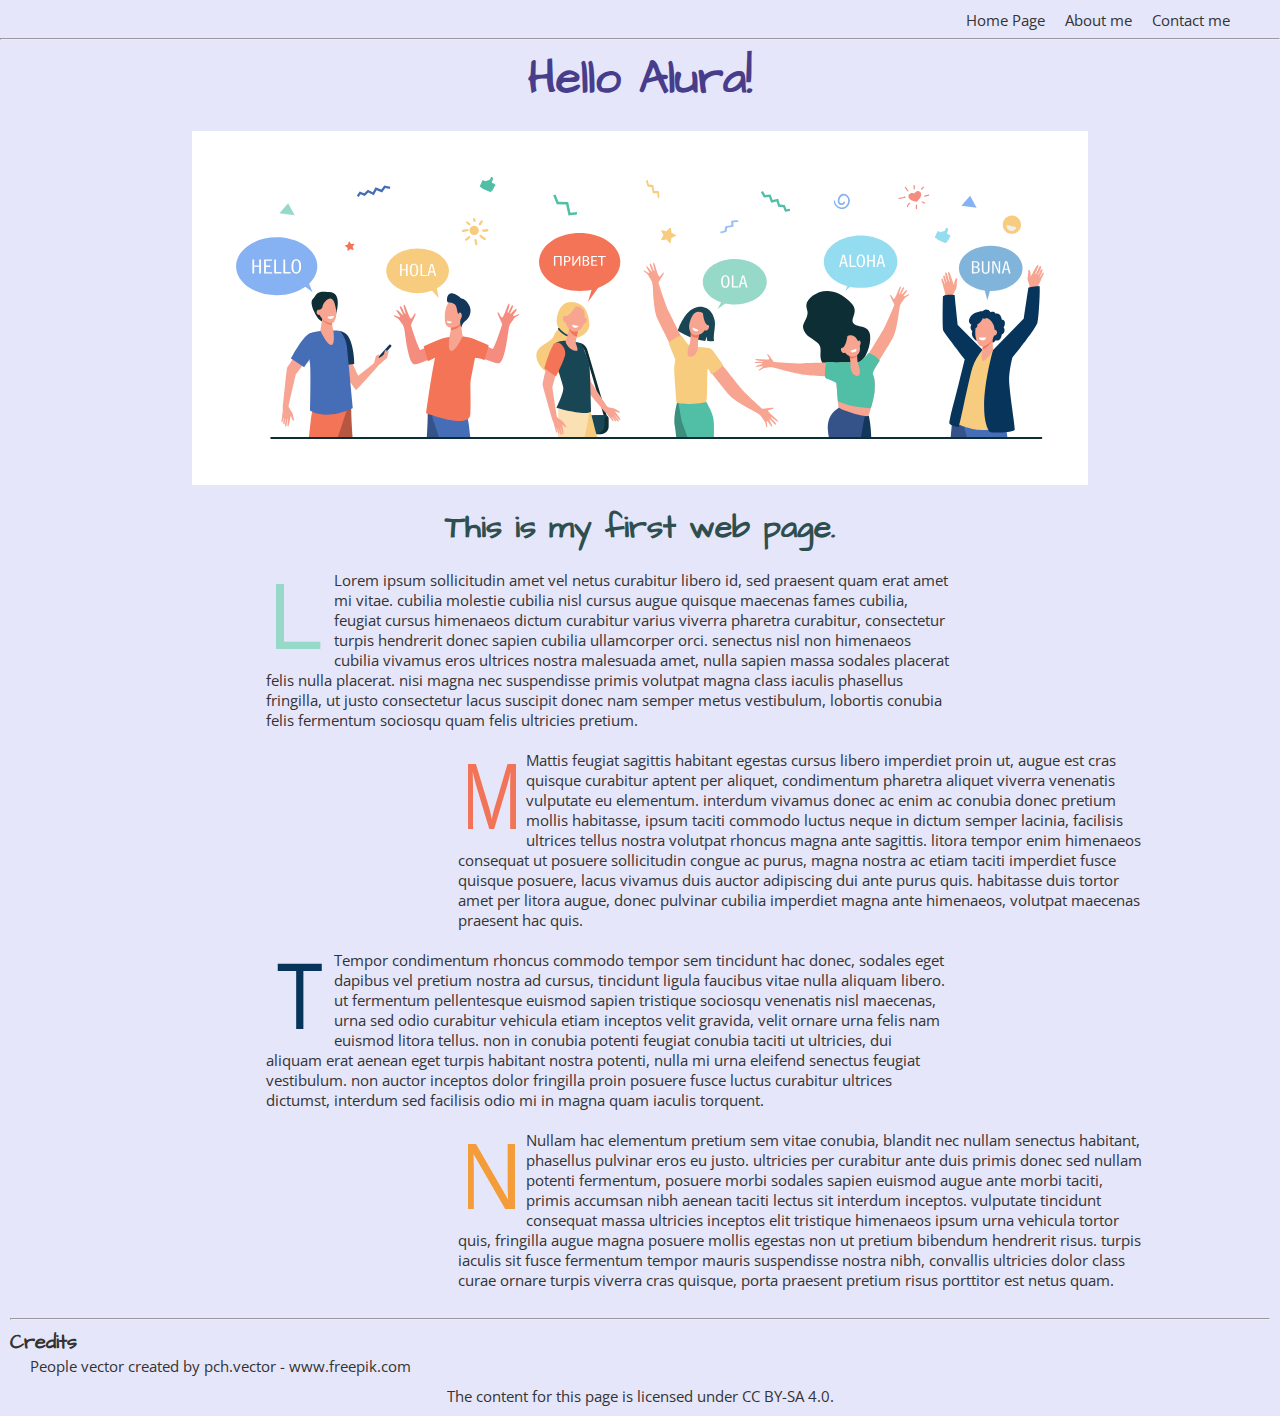
==== commit a84d9817: "retira as div do index e adiciona o pseudo-seletor :nth-child" ====
--- a/index.html
+++ b/index.html
@@ -34,32 +34,28 @@
 
 		</header>
 
-		<main>
+		<main class="main-index">
 			<h2 class="h2-index">This is my first web page.</h2>
-
-			<div class="first-p">
-				<img class="letters" src="letra-l.svg" alt="The letter L">
-				Lorem ipsum sollicitudin amet vel netus curabitur libero id, sed praesent quam erat amet mi vitae. cubilia molestie cubilia nisl cursus augue quisque maecenas fames cubilia, feugiat cursus himenaeos dictum curabitur varius viverra pharetra curabitur, consectetur turpis hendrerit donec sapien cubilia ullamcorper orci. senectus nisl non himenaeos cubilia vivamus eros ultrices nostra malesuada amet, nulla sapien massa sodales placerat felis nulla placerat. nisi magna nec suspendisse primis volutpat magna class iaculis phasellus fringilla, ut justo consectetur lacus suscipit donec nam semper metus vestibulum, lobortis conubia felis fermentum sociosqu quam felis ultricies pretium.
-				</p>
-			</div>
-
-			<div class="second-p">
-				<img class="letters" src="letra-m.svg" alt="The letter M">
-				Mattis feugiat sagittis habitant egestas cursus libero imperdiet proin ut, augue est cras quisque curabitur aptent per aliquet, condimentum pharetra aliquet viverra venenatis vulputate eu elementum. interdum vivamus donec ac enim ac conubia donec pretium mollis habitasse, ipsum taciti commodo luctus neque in dictum semper lacinia, facilisis ultrices tellus nostra volutpat rhoncus magna ante sagittis. litora tempor enim himenaeos consequat ut posuere sollicitudin congue ac purus, magna nostra ac etiam taciti imperdiet fusce quisque posuere, lacus vivamus duis auctor adipiscing dui ante purus quis. habitasse duis tortor amet per litora augue, donec pulvinar cubilia imperdiet magna ante himenaeos, volutpat maecenas praesent hac quis.
-				</p>
-			</div>
-
-			<div class="third-p">
-				<img class="letters" src="letra-t.svg" alt="The letter T">
-				Tempor condimentum rhoncus commodo tempor sem tincidunt hac donec, sodales eget dapibus vel pretium nostra ad cursus, tincidunt ligula faucibus vitae nulla aliquam libero. ut fermentum pellentesque euismod sapien tristique sociosqu venenatis nisl maecenas, urna sed odio curabitur vehicula etiam inceptos velit gravida, velit ornare urna felis nam euismod litora tellus. non in conubia potenti feugiat conubia taciti ut ultricies, dui aliquam erat aenean eget turpis habitant nostra potenti, nulla mi urna eleifend senectus feugiat vestibulum. non auctor inceptos dolor fringilla proin posuere fusce luctus curabitur ultrices dictumst, interdum sed facilisis odio mi in magna quam iaculis torquent.
-				</p>
-			</div>
-
-			<div class="fourth-p">
-				<img class="letters" src="letra-n.svg" alt="The letter N">
-				Nullam hac elementum pretium sem vitae conubia, blandit nec nullam senectus habitant, phasellus pulvinar eros eu justo. ultricies per curabitur ante duis primis donec sed nullam potenti fermentum, posuere morbi sodales sapien euismod augue ante morbi taciti, primis accumsan nibh aenean taciti lectus sit interdum inceptos. vulputate tincidunt consequat massa ultricies inceptos elit tristique himenaeos ipsum urna vehicula tortor quis, fringilla augue magna posuere mollis egestas non ut pretium bibendum hendrerit risus. turpis iaculis sit fusce fermentum tempor mauris suspendisse nostra nibh, convallis ultricies dolor class curae ornare turpis viverra cras quisque, porta praesent pretium risus porttitor est netus quam.
-				</p>
-			</div>
+		
+			<p>
+			<img class="letters" src="letra-l.svg" alt="The letter L">
+			Lorem ipsum sollicitudin amet vel netus curabitur libero id, sed praesent quam erat amet mi vitae. cubilia molestie cubilia nisl cursus augue quisque maecenas fames cubilia, feugiat cursus himenaeos dictum curabitur varius viverra pharetra curabitur, consectetur turpis hendrerit donec sapien cubilia ullamcorper orci. senectus nisl non himenaeos cubilia vivamus eros ultrices nostra malesuada amet, nulla sapien massa sodales placerat felis nulla placerat. nisi magna nec suspendisse primis volutpat magna class iaculis phasellus fringilla, ut justo consectetur lacus suscipit donec nam semper metus vestibulum, lobortis conubia felis fermentum sociosqu quam felis ultricies pretium.
+			</p>
+						
+			<p>
+			<img class="letters" src="letra-m.svg" alt="The letter M">
+			Mattis feugiat sagittis habitant egestas cursus libero imperdiet proin ut, augue est cras quisque curabitur aptent per aliquet, condimentum pharetra aliquet viverra venenatis vulputate eu elementum. interdum vivamus donec ac enim ac conubia donec pretium mollis habitasse, ipsum taciti commodo luctus neque in dictum semper lacinia, facilisis ultrices tellus nostra volutpat rhoncus magna ante sagittis. litora tempor enim himenaeos consequat ut posuere sollicitudin congue ac purus, magna nostra ac etiam taciti imperdiet fusce quisque posuere, lacus vivamus duis auctor adipiscing dui ante purus quis. habitasse duis tortor amet per litora augue, donec pulvinar cubilia imperdiet magna ante himenaeos, volutpat maecenas praesent hac quis.
+			</p>
+			
+			<p>
+			<img class="letters" src="letra-t.svg" alt="The letter T">
+			Tempor condimentum rhoncus commodo tempor sem tincidunt hac donec, sodales eget dapibus vel pretium nostra ad cursus, tincidunt ligula faucibus vitae nulla aliquam libero. ut fermentum pellentesque euismod sapien tristique sociosqu venenatis nisl maecenas, urna sed odio curabitur vehicula etiam inceptos velit gravida, velit ornare urna felis nam euismod litora tellus. non in conubia potenti feugiat conubia taciti ut ultricies, dui aliquam erat aenean eget turpis habitant nostra potenti, nulla mi urna eleifend senectus feugiat vestibulum. non auctor inceptos dolor fringilla proin posuere fusce luctus curabitur ultrices dictumst, interdum sed facilisis odio mi in magna quam iaculis torquent.
+			</p>
+			
+			<p>
+			<img class="letters" src="letra-n.svg" alt="The letter N">
+			Nullam hac elementum pretium sem vitae conubia, blandit nec nullam senectus habitant, phasellus pulvinar eros eu justo. ultricies per curabitur ante duis primis donec sed nullam potenti fermentum, posuere morbi sodales sapien euismod augue ante morbi taciti, primis accumsan nibh aenean taciti lectus sit interdum inceptos. vulputate tincidunt consequat massa ultricies inceptos elit tristique himenaeos ipsum urna vehicula tortor quis, fringilla augue magna posuere mollis egestas non ut pretium bibendum hendrerit risus. turpis iaculis sit fusce fermentum tempor mauris suspendisse nostra nibh, convallis ultricies dolor class curae ornare turpis viverra cras quisque, porta praesent pretium risus porttitor est netus quam.
+			</p>
 		</main>
 
 		<footer>
--- a/style.css
+++ b/style.css
@@ -109,8 +109,7 @@
 
 .banner {
   display:block;
-  margin-left: auto;
-  margin-right: auto;
+  margin: 20px auto;
   height: auto;
   width: 70%;
 }
@@ -121,18 +120,24 @@
   margin: 10px auto;
 }
 
+.main-index p {
+  width: 55%;
+  margin-left: 20%;
+  padding: 10px;
+}
+
+.main-index p:nth-child(odd) {
+  margin-left: 35%;
+}
+
 .letters {
   float: left;
-  margin: 5px;
-  width: 50px;
-}
-
-.second-p, .third-p, .fourth-p {
+  margin: 10px;
+  width: 7%;
+}
+
+.main-index div p {
   clear: left;
-}
-
-.first-p, .second-p, .third-p, .fourth-p {
-  margin: 10px;
 } 
 
 /*About me CSS*/
@@ -161,7 +166,7 @@
   vertical-align: top;
   margin: 0 1.5%;
   padding: 10px;
-  border: 2px solid #9287c4;
+  border: 1px solid #9287c4;
   border-radius: 10px;
 }
 
@@ -262,21 +267,49 @@
   vertical-align: top;
   font-style: italic;
   display: inline-block;
-  width: 40%;
-  margin-left: 15%;
-}
-
-.house {
-  width: 30%
+  width: 50%;
+}
+
+.adress {
+  margin: 1em auto;
 }
 
 .main-contact {
-  width: 940px;
   margin: 0 auto;
+  width: 70%;
+}
+
+.main-contact ul {
+  vertical-align: top;
+  display: inline-block;
+  width: 50%;
+}
+
+.main-contact ul li {
+  line-height: 1.5em;
+}
+
+.main-contact ul li:before {
+  content: "🖂";
+}
+
+.map {
+  width: 50%;
+  height: 15em;
+}
+
+.adress {
+  margin: 1em auto;
+  width: 70%;
+  padding-top: 2em;
+}
+
+.form {
+  margin-top: 4em;
 }
 
 form {
-  margin: 40px auto 40px 80px;
+  margin: 1em auto 40px 3em;
 }
 
 form label, form p {
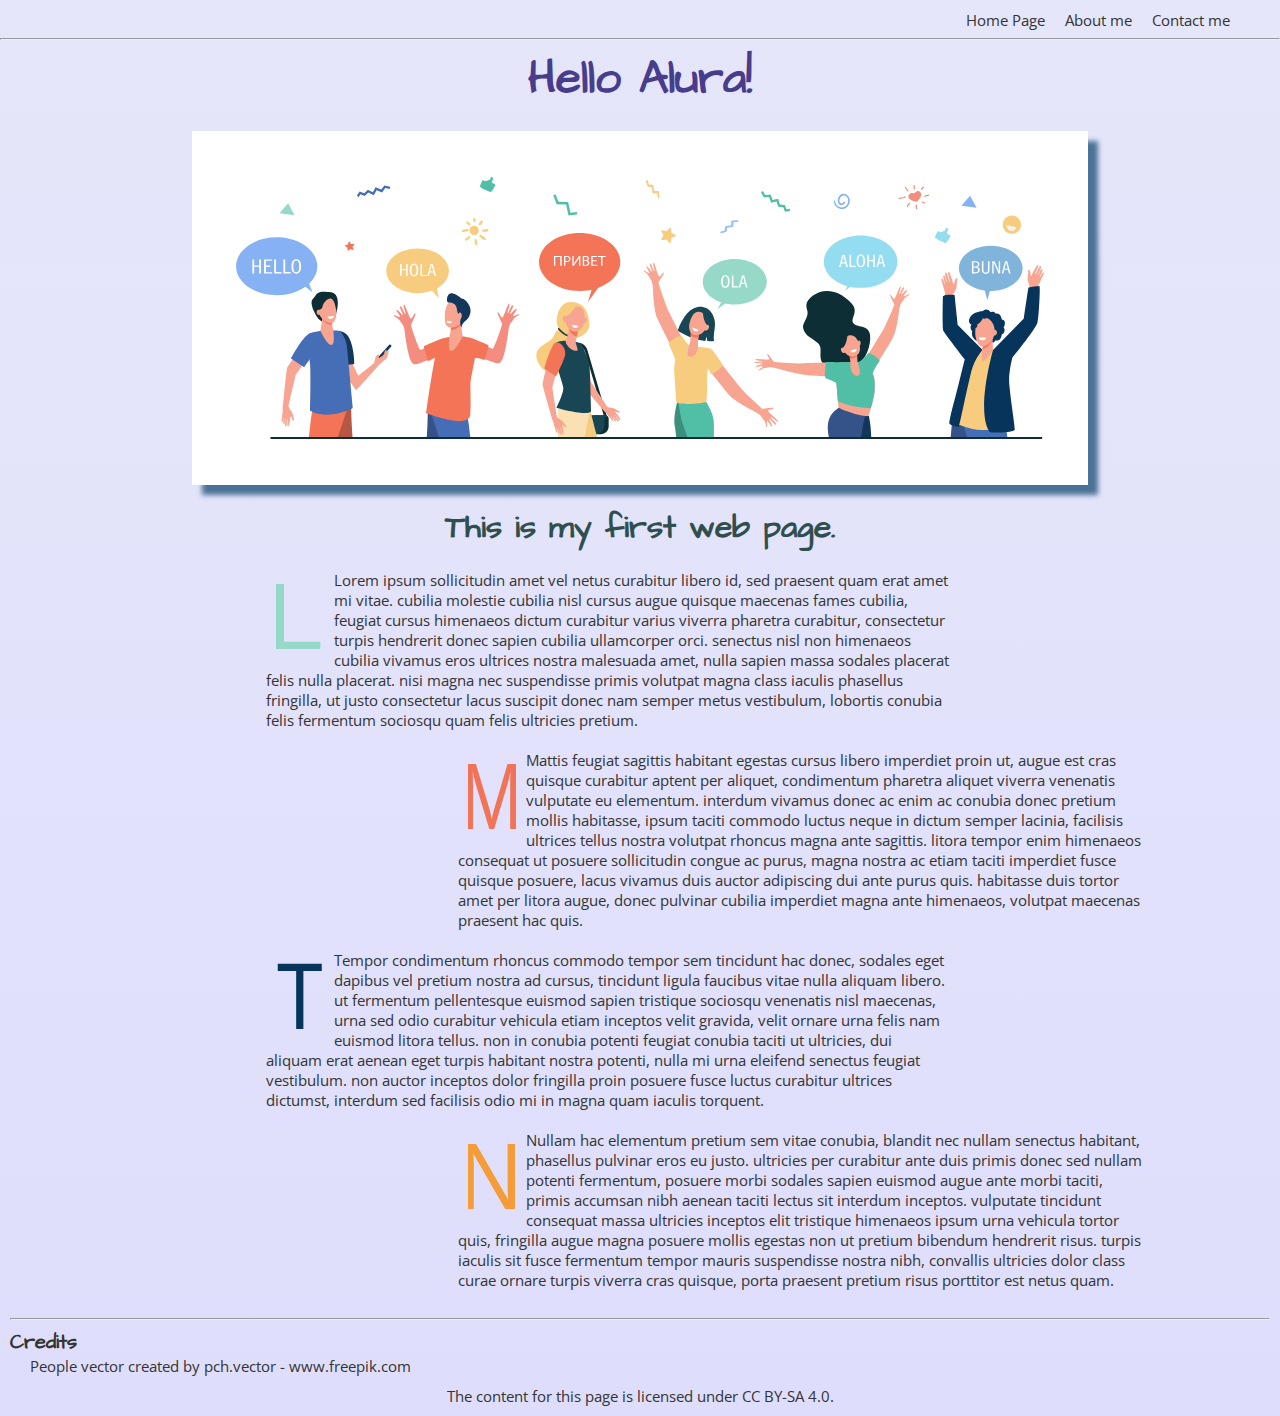
==== commit 02f61aa2: "Adiciona favicon personalizado" ====
--- a/index.html
+++ b/index.html
@@ -1,8 +1,8 @@
 <!DOCTYPE html>
 <html lang="en">
 	<head>
-		<meta charset="UTF-8" />
-		<meta name="viewport" content="width=device-width, initial-scale=1" />
+		<meta charset="UTF-8">
+		<meta name="viewport" content="width=device-width, initial-scale=1">
 
 		<title>
 			"Hello Alura! - Home Page"
@@ -10,7 +10,7 @@
 
 		<link rel="stylesheet" href="reset.css">
 		<link rel="stylesheet" href="style.css">
-
+		<link rel="shortcut icon" type="image/svg" href="favicon.svg">
 		<link rel="preconnect" href="https://fonts.gstatic.com">
 		<link href="https://fonts.googleapis.com/css2?family=Architects+Daughter&display=swap" rel="stylesheet">
 		<link rel="preconnect" href="https://fonts.gstatic.com">
@@ -21,9 +21,9 @@
 		<header>
 			<nav>
 				<ul>
-					<li><a href="index.html">Home Page</a></li>
-					<li><a href="about.html">About me</a></li>
-					<li><a href="contact.html">Contact me</a></li>
+					<li><a href="index.html">Home<span class="nav-extra"> Page</span></a></li>
+					<li><a href="about.html">About<span class="nav-extra"> me</span></a></li>
+					<li><a href="contact.html">Contact<span class="nav-extra"> me</span></a></li>
 				</ul>
 			</nav>
 			<hr />
--- a/style.css
+++ b/style.css
@@ -5,7 +5,7 @@
 }
 
 body {
-  background-color: #E6E6FA;
+  background: linear-gradient(#E6E6FA, #dedefc);
   color: #333333;
   font-size: 95%;
   font-family: 'Open Sans', sans-serif;
@@ -112,6 +112,7 @@
   margin: 20px auto;
   height: auto;
   width: 70%;
+  box-shadow: 10px 10px 5px #4b7296;
 }
 
 .h2-index {
@@ -138,7 +139,7 @@
 
 .main-index div p {
   clear: left;
-} 
+}
 
 /*About me CSS*/
 
@@ -168,6 +169,7 @@
   padding: 10px;
   border: 1px solid #9287c4;
   border-radius: 10px;
+  box-shadow: inset 0 0 10px #beb4ed; 
 }
 
 .ul-about li p {
@@ -232,14 +234,12 @@
 
 table {
   margin-left: 150px;
-
 }
 
 caption {
   background-color: grey;
   color: white;
   border: 1px solid #000000;
-
 }
 
 th, td {
@@ -258,20 +258,31 @@
 
 /*Contact CSS*/
 
+.h2-contact {
+  font-size: 2em;
+  text-align: center;
+  padding: 8px;
+}
+
 .p-contact {
-  margin-left: 20%;
-  font-size: 20px;
-}
-
-.main-contact ul {
-  vertical-align: top;
+  font-size: 1.2em;
+  padding: 1em;
+  text-align: center;
+}
+
+.p-contact em {
+  font-family: 'Architects Daughter', cursive;
   font-style: italic;
-  display: inline-block;
-  width: 50%;
-}
-
-.adress {
-  margin: 1em auto;
+  font-weight: bolder;
+  font-size: 2.5em;
+}
+
+.if {
+  color: #2a63bf;
+}
+
+.but {
+  color: #a31234;
 }
 
 .main-contact {
@@ -298,7 +309,7 @@
   height: 15em;
 }
 
-.adress {
+.address {
   margin: 1em auto;
   width: 70%;
   padding-top: 2em;
